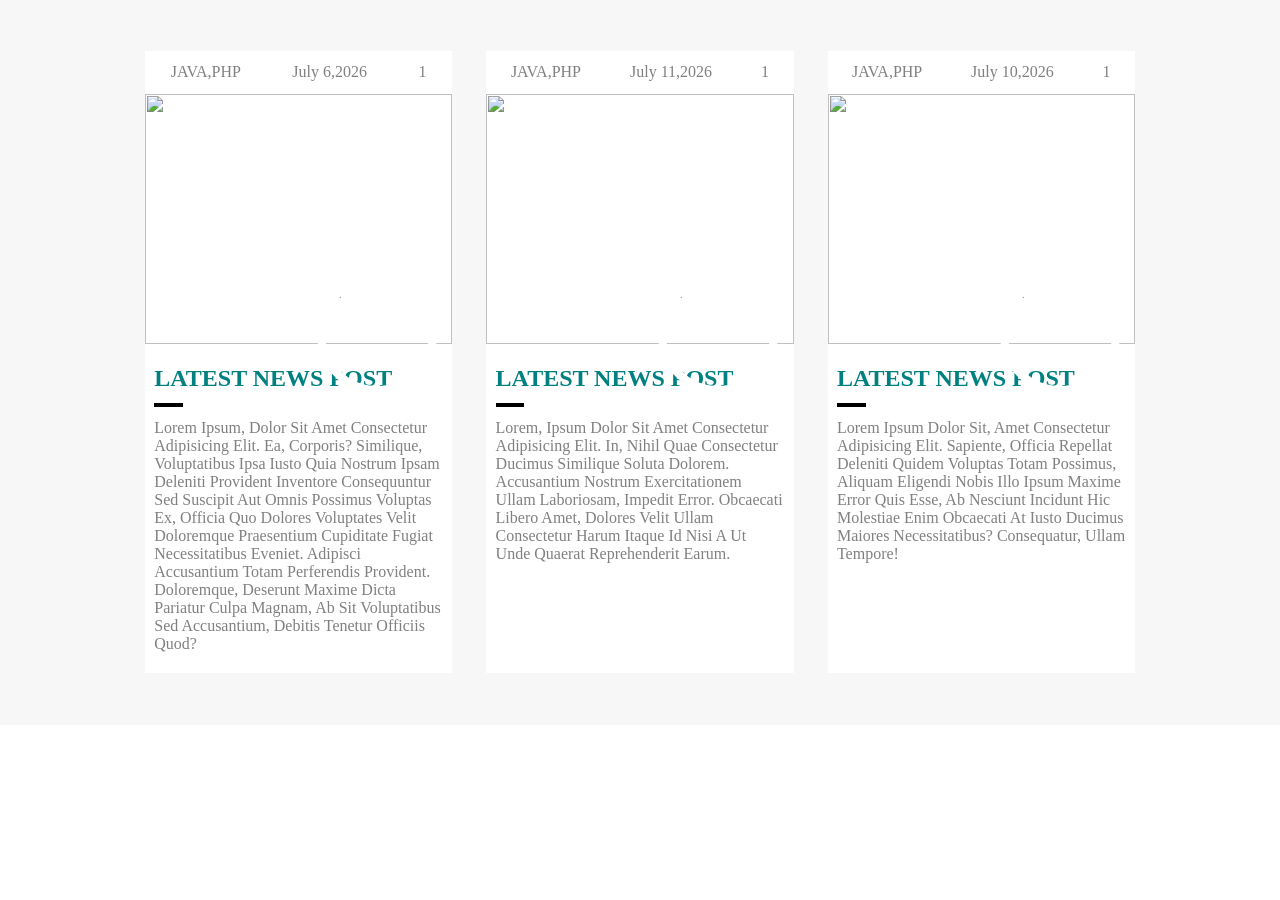
==== seseion66666/index.html @ b2fc29dc "Add files via upload" ====
<!doctype html>
<html lang="en">
  <head>
    <meta charset="UTF-8" />
    <meta name="viewport" content="width=device-width, initial-scale=1.0" />
    <title>Document</title>
    <link rel="stylesheet" href="css/style.css" >
  </head>
  <body>
    <section class="bg-gray">
      <div class="container d-flex padding-top-bottom justify-content-around">
        <div class="card">
          <div class="header padding-top-bottom d-flex justify-content-around text-gray">
            <p><i class="fa-solid fa-tag"></i><span> JAVA</span>,PHP</p>
            <p><i class="fa-regular fa-calendar"></i> july 6,2026</p>
            <p><i class="fa-solid fa-message"></i>1</p>
          </div>
          <div class="card-img">
            <img src="https://photostylelab.com/wp-content/uploads/2025/03/professional-image-to-upload-in-office-teams-style-sample.jpeg" alt="" />
            <div class="overlay">
              <h3>Read More</h3>
            </div>
            <img src="https://kashiyama1927.jp/assets/images/men/formal/img_mv_formal_26ss_men_pc.jpg" alt=" " class="img-border">
        </div>
          <div class="card-content">
            <h2 class="padding-top-bottom">LATEST NEWS POST</h2>
            <hr />
            <p class="padding-top-bottom text-gray">
              Lorem ipsum, dolor sit amet consectetur adipisicing elit. Ea,
              corporis? Similique, voluptatibus ipsa iusto quia nostrum ipsam
              deleniti provident inventore consequuntur sed suscipit aut omnis
              possimus voluptas ex, officia quo dolores voluptates velit
              doloremque praesentium cupiditate fugiat necessitatibus eveniet.
              Adipisci accusantium totam perferendis provident. Doloremque,
              deserunt maxime dicta pariatur culpa magnam, ab sit voluptatibus
              sed accusantium, debitis tenetur officiis quod?
            </p>
          </div>
        </div>

           <div class="card">
          <div class="header padding-top-bottom d-flex justify-content-around text-gray ">
            <p ><i class="fa-solid fa-tag"></i><span> JAVA</span>,PHP</p>
            <p><i class="fa-regular fa-calendar"></i> july 11,2026</p>
            <p><i class="fa-solid fa-message"></i>1</p>
          </div>
          <div class="card-img">
            <img src="https://photostylelab.com/wp-content/uploads/2024/08/formal-style-sample.jpeg" alt="" />
            <div class="overlay">
              <h3>Read More</h3>
            </div>
            <img src="https://imgcdn.stablediffusionweb.com/2024/12/17/75be635d-9e38-488c-8b79-84c5f4009cf8.jpg" alt=" " class="img-border">
          </div>

          <div class="card-content">
            <h2 class="padding-top-bottom">LATEST NEWS POST</h2>
            <hr />
            <p class="padding-top-bottom text-gray">
              Lorem, ipsum dolor sit amet consectetur adipisicing elit. In, nihil quae consectetur ducimus similique soluta dolorem. Accusantium nostrum exercitationem ullam laboriosam, impedit error. Obcaecati libero amet, dolores velit ullam consectetur harum itaque id nisi a ut unde quaerat reprehenderit earum.
            </p>
          </div>
        </div>

           <div class="card">
          <div class="header padding-top-bottom d-flex justify-content-around text-gray">
            <p><i class="fa-solid fa-tag"></i><span> JAVA</span>,PHP</p>
            <p><i class="fa-regular fa-calendar"></i> july 10,2026</p>
            <p><i class="fa-solid fa-message"></i>1</p>
          </div>
          <div class="card-img">
            <img src="https://tse1.mm.bing.net/th/id/OIP.MC2luApyviju1RFt-paSVgHaEJ?r=0&pid=Api&h=220&P=0" alt="" />
            <div class="overlay">
              <h3>Read More</h3>
            </div>
            <img src="https://i.pinimg.com/originals/45/c4/b0/45c4b0645f1a37e6cc9bc20b2a3db68d.jpg?nii=t" alt=" " class="img-border">
          </div>

          <div class="card-content">
            <h2 class="padding-top-bottom">LATEST NEWS POST</h2>
            <hr />
            <p class="padding-top-bottom text-gray">
              Lorem ipsum dolor sit, amet consectetur adipisicing elit. Sapiente, officia repellat deleniti quidem voluptas totam possimus, aliquam eligendi nobis illo ipsum maxime error quis esse, ab nesciunt incidunt hic molestiae enim obcaecati at iusto ducimus maiores necessitatibus? Consequatur, ullam tempore!
            </p>
          </div>
        </div>
      </div>
    </section>
  </body>
</html>
---- seseion66666/css/style.css ----
*{
    margin: 0;
    padding: 0;
    box-sizing: border-box;
    text-transform: capitalize;
}
.container{
    width: 80%;
    margin: auto;
}
.d-flex{
    display: flex;
}
.bg-gray{
    background-color: #f7f7f7;
}
.justify-content-around{
justify-content: space-around;
}
.align-items-center{
    align-items: center;
}
.padding-top-bottom{
    padding: 4% 0%;
}
.text-gray{
    color: gray;
}

.card{
    width: 30%;
    transition: 1.5 all linear;
    background-color: white;
}
.card-img{
    position: relative;
}
.card-img img{
    width: 100%;
    height: 250px;
    display: block;
}
.overlay{
    position: absolute;
    top: 0;
    background-color: rgba(0, 0, 0, 0.264);
    width: 100%;
    height: 100%;
    display:none;
     transition: 1.5 all ;
    
}
.overlay h3{
      position: absolute;
    bottom: 10%;
    left: 10%;
    color: white;
}
.card:hover .overlay{
    display: block;
}
.card-content{
    padding: 3%;
}

.card-content h2{
    color: teal;
}
.card-img .img-border{
    width: 120px;
    height: 120px;
    border-radius:50% ;
    position: absolute;
    border: 8px solid white;
    bottom: -20%;
    right: 5%;
}

.card:hover .header p span{
    color: teal;
}
hr{
    width: 10%;
    /* height: 3px; */
    border: 2px solid black;
}
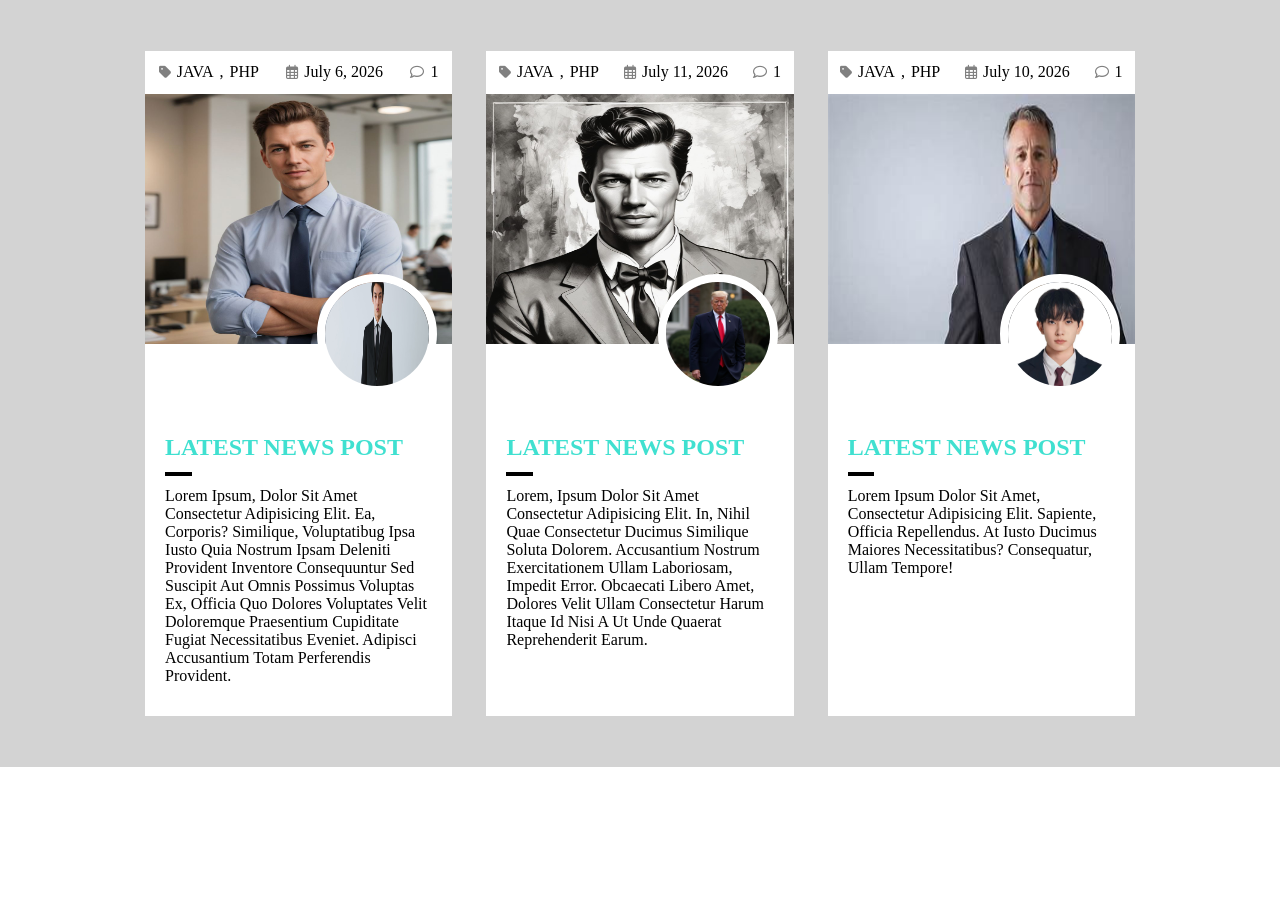
==== commit d9268045: "Add files via upload" ====
--- a/seseion66666/index.html
+++ b/seseion66666/index.html
@@ -1,58 +1,54 @@
 
-<!doctype html>
+<!DOCTYPE html>
 <html lang="en">
   <head>
     <meta charset="UTF-8" />
     <meta name="viewport" content="width=device-width, initial-scale=1.0" />
     <title>Document</title>
-    <link rel="stylesheet" href="css/style.css" >
+    <link rel="stylesheet" href="css/style.css" />
+    <link rel="stylesheet" href="https://cdnjs.cloudflare.com/ajax/libs/font-awesome/6.4.0/css/all.min.css" />
   </head>
   <body>
     <section class="bg-gray">
       <div class="container d-flex padding-top-bottom justify-content-around">
+        
+      
         <div class="card">
           <div class="header padding-top-bottom d-flex justify-content-around text-gray">
-            <p><i class="fa-solid fa-tag"></i><span> JAVA</span>,PHP</p>
-            <p><i class="fa-regular fa-calendar"></i> july 6,2026</p>
-            <p><i class="fa-solid fa-message"></i>1</p>
+            <p><i class="fa-solid fa-tag"></i><span>JAVA</span>, <span>PHP</span></p>
+            <p><i class="fa-regular fa-calendar-days"></i>July 6, 2026</p>
+            <p><i class="fa-regular fa-comment"></i>1</p>
           </div>
           <div class="card-img">
-            <img src="https://photostylelab.com/wp-content/uploads/2025/03/professional-image-to-upload-in-office-teams-style-sample.jpeg" alt="" />
+            <img src="images/bg.jpeg" alt="" />
             <div class="overlay">
               <h3>Read More</h3>
             </div>
-            <img src="https://kashiyama1927.jp/assets/images/men/formal/img_mv_formal_26ss_men_pc.jpg" alt=" " class="img-border">
-        </div>
+            <img src="images/bg2.jpg" alt="" class="img-border" />
+          </div>
           <div class="card-content">
             <h2 class="padding-top-bottom">LATEST NEWS POST</h2>
             <hr />
             <p class="padding-top-bottom text-gray">
-              Lorem ipsum, dolor sit amet consectetur adipisicing elit. Ea,
-              corporis? Similique, voluptatibus ipsa iusto quia nostrum ipsam
-              deleniti provident inventore consequuntur sed suscipit aut omnis
-              possimus voluptas ex, officia quo dolores voluptates velit
-              doloremque praesentium cupiditate fugiat necessitatibus eveniet.
-              Adipisci accusantium totam perferendis provident. Doloremque,
-              deserunt maxime dicta pariatur culpa magnam, ab sit voluptatibus
-              sed accusantium, debitis tenetur officiis quod?
+              Lorem ipsum, dolor sit amet consectetur adipisicing elit. Ea, corporis? Similique, voluptatibug ipsa iusto quia nostrum ipsam Deleniti provident inventore consequuntur sed suscipit aut omnis possimus voluptas ex, officia quo dolores voluptates velit doloremque praesentium cupiditate fugiat necessitatibus eveniet. Adipisci accusantium totam perferendis provident.
             </p>
           </div>
         </div>
 
-           <div class="card">
-          <div class="header padding-top-bottom d-flex justify-content-around text-gray ">
-            <p ><i class="fa-solid fa-tag"></i><span> JAVA</span>,PHP</p>
-            <p><i class="fa-regular fa-calendar"></i> july 11,2026</p>
-            <p><i class="fa-solid fa-message"></i>1</p>
+        
+        <div class="card">
+          <div class="header padding-top-bottom d-flex justify-content-around text-gray">
+            <p><i class="fa-solid fa-tag"></i><span>JAVA</span>, <span>PHP</span></p>
+            <p><i class="fa-regular fa-calendar-days"></i>July 11, 2026</p>
+            <p><i class="fa-regular fa-comment"></i>1</p>
           </div>
           <div class="card-img">
-            <img src="https://photostylelab.com/wp-content/uploads/2024/08/formal-style-sample.jpeg" alt="" />
+            <img src="images/bg3.jpeg" alt="" />
             <div class="overlay">
               <h3>Read More</h3>
             </div>
-            <img src="https://imgcdn.stablediffusionweb.com/2024/12/17/75be635d-9e38-488c-8b79-84c5f4009cf8.jpg" alt=" " class="img-border">
+            <img src="images/bg4.jpg" alt="" class="img-border" />
           </div>
-
           <div class="card-content">
             <h2 class="padding-top-bottom">LATEST NEWS POST</h2>
             <hr />
@@ -62,28 +58,29 @@
           </div>
         </div>
 
-           <div class="card">
+      
+        <div class="card">
           <div class="header padding-top-bottom d-flex justify-content-around text-gray">
-            <p><i class="fa-solid fa-tag"></i><span> JAVA</span>,PHP</p>
-            <p><i class="fa-regular fa-calendar"></i> july 10,2026</p>
-            <p><i class="fa-solid fa-message"></i>1</p>
+            <p><i class="fa-solid fa-tag"></i><span>JAVA</span>, <span>PHP</span></p>
+            <p><i class="fa-regular fa-calendar-days"></i>July 10, 2026</p>
+            <p><i class="fa-regular fa-comment"></i>1</p>
           </div>
           <div class="card-img">
-            <img src="https://tse1.mm.bing.net/th/id/OIP.MC2luApyviju1RFt-paSVgHaEJ?r=0&pid=Api&h=220&P=0" alt="" />
+            <img src="images/bg5.jpg" alt="" />
             <div class="overlay">
               <h3>Read More</h3>
             </div>
-            <img src="https://i.pinimg.com/originals/45/c4/b0/45c4b0645f1a37e6cc9bc20b2a3db68d.jpg?nii=t" alt=" " class="img-border">
+            <img src="images/bg6.jpg" alt="" class="img-border" />
           </div>
-
           <div class="card-content">
             <h2 class="padding-top-bottom">LATEST NEWS POST</h2>
             <hr />
-            <p class="padding-top-bottom text-gray">
-              Lorem ipsum dolor sit, amet consectetur adipisicing elit. Sapiente, officia repellat deleniti quidem voluptas totam possimus, aliquam eligendi nobis illo ipsum maxime error quis esse, ab nesciunt incidunt hic molestiae enim obcaecati at iusto ducimus maiores necessitatibus? Consequatur, ullam tempore!
+            <p class="padding-top-bottom text-black">
+              Lorem ipsum dolor sit amet, consectetur adipisicing elit. Sapiente, officia repellendus. At iusto Ducimus Maiores Necessitatibus? Consequatur, Ullam Tempore!
             </p>
           </div>
         </div>
+
       </div>
     </section>
   </body>
--- a/seseion66666/css/style.css
+++ b/seseion66666/css/style.css
@@ -13,7 +13,7 @@
     display: flex;
 }
 .bg-gray{
-    background-color: #f7f7f7;
+    background-color:lightgray;
 }
 .justify-content-around{
 justify-content: space-around;
@@ -24,13 +24,13 @@
 .padding-top-bottom{
     padding: 4% 0%;
 }
-.text-gray{
-    color: gray;
+.text-black{
+    color: black;
 }
 
 .card{
     width: 30%;
-    transition: 1.5 all linear;
+    transition: 1.0 all linear;
     background-color: white;
 }
 .card-img{
@@ -44,7 +44,7 @@
 .overlay{
     position: absolute;
     top: 0;
-    background-color: rgba(0, 0, 0, 0.264);
+    background-color:black
     width: 100%;
     height: 100%;
     display:none;
@@ -61,11 +61,13 @@
     display: block;
 }
 .card-content{
-    padding: 3%;
+padding: 20px;
+margin-top: 60px;
+
 }
 
 .card-content h2{
-    color: teal;
+    color:turquoise;
 }
 .card-img .img-border{
     width: 120px;
@@ -78,10 +80,28 @@
 }
 
 .card:hover .header p span{
-    color: teal;
+    color:turquoise;
 }
 hr{
     width: 10%;
-    /* height: 3px; */
     border: 2px solid black;
 }
+
+.header {
+    display: flex;
+    justify-content: space-around;
+    align-items: center;
+    width: 100%;
+}
+
+.header p {
+    display: flex;
+    align-items: center;
+    gap: 6px;
+    margin: 0;
+}
+
+.header i {
+    color: gray;
+    font-size: 14px;
+}
